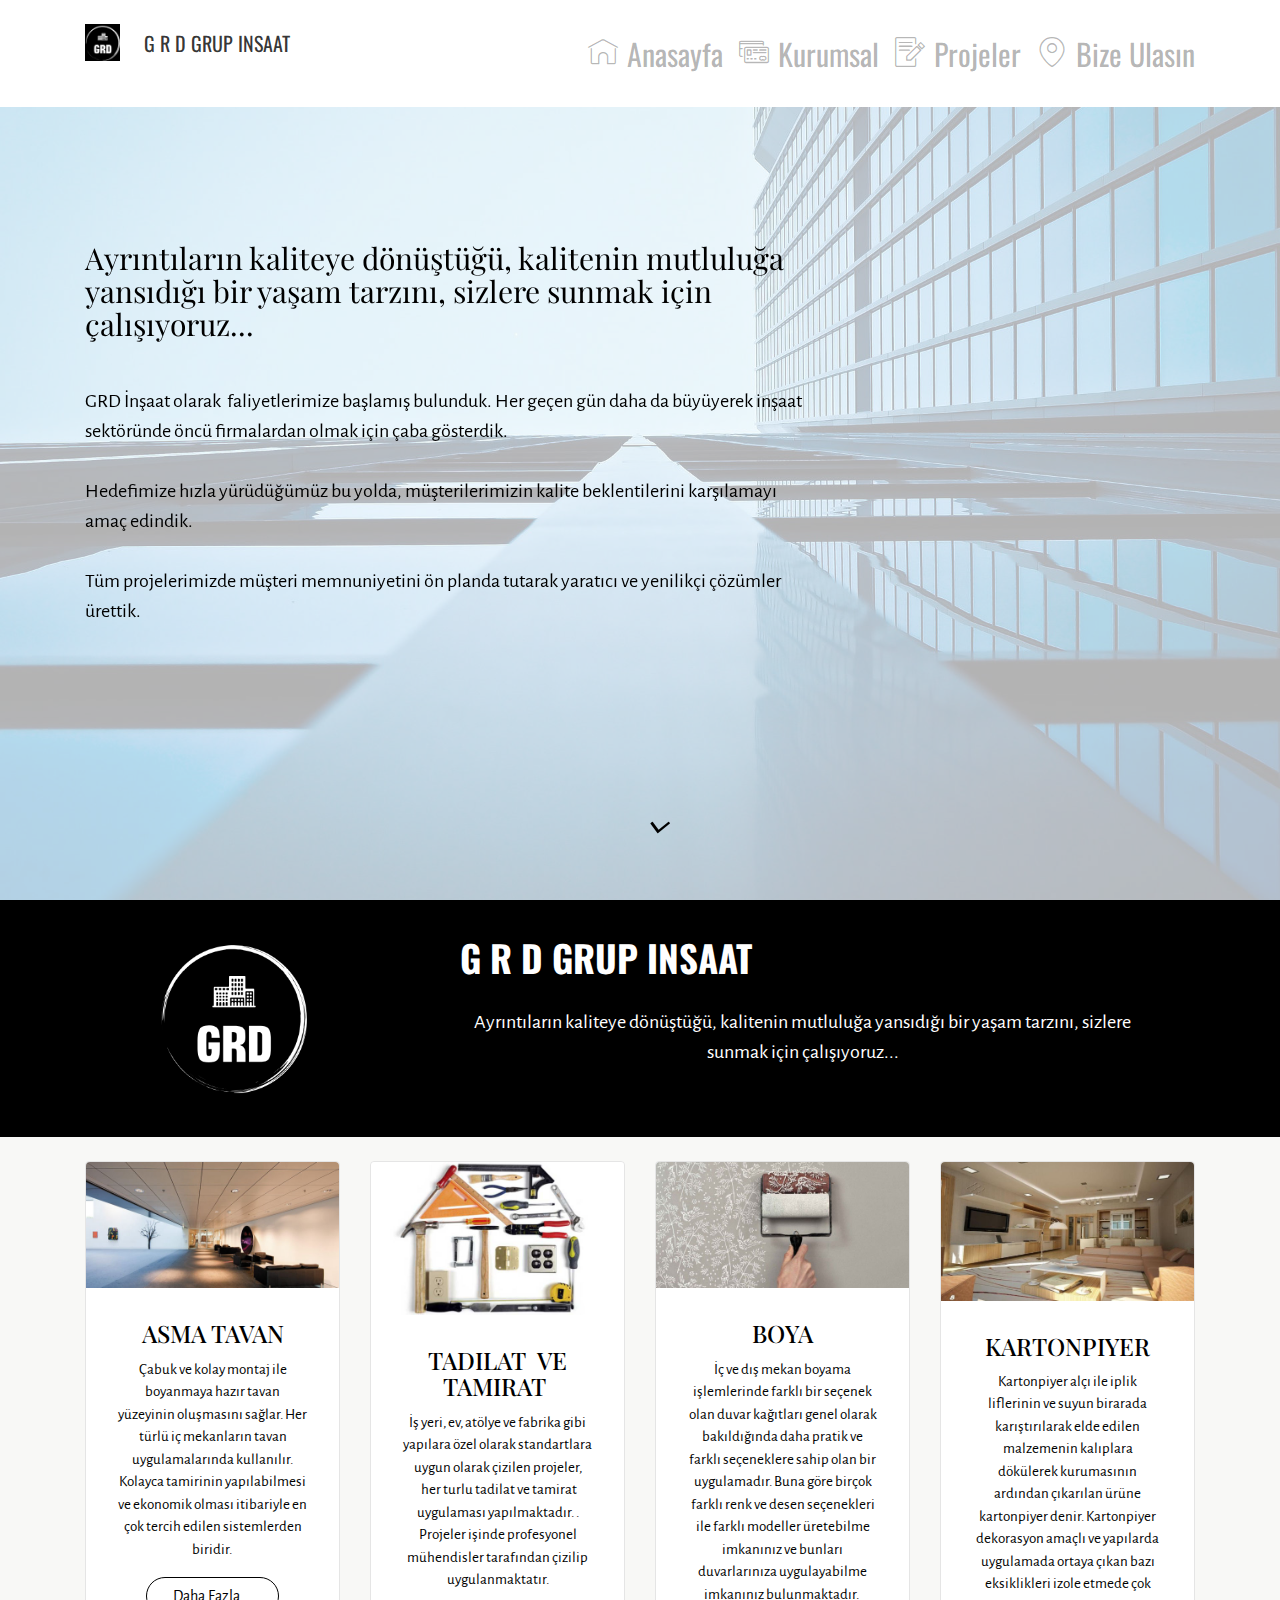
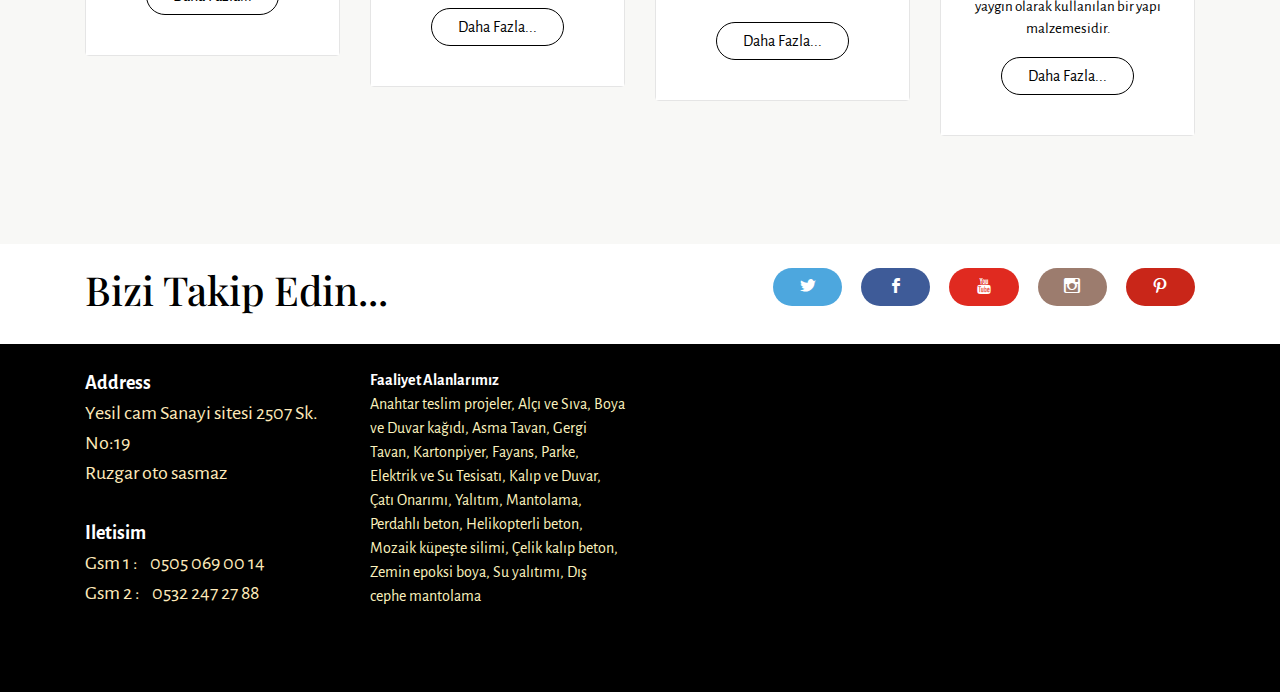
==== index.html @ 42539978 "create github pages" ====
<!DOCTYPE html>
<html >
<head>
  <!-- Site made with Mobirise Website Builder v4.8.1, https://mobirise.com -->
  <meta charset="UTF-8">
  <meta http-equiv="X-UA-Compatible" content="IE=edge">
  <meta name="generator" content="Mobirise v4.8.1, mobirise.com">
  <meta name="viewport" content="width=device-width, initial-scale=1, minimum-scale=1">
  <link rel="shortcut icon" href="assets/images/capture-160x128.png" type="image/x-icon">
  <meta name="description" content="">
  <title>Home</title>
  <link rel="stylesheet" href="assets/font-awesome/css/font-awesome.css">
  <link rel="stylesheet" href="https://fonts.googleapis.com/css?family=Alegreya+Sans:400,700&subset=latin,vietnamese,latin-ext">
  <link rel="stylesheet" href="assets/web/assets/mobirise-icons/mobirise-icons.css">
  <link rel="stylesheet" href="https://fonts.googleapis.com/css?family=Playfair+Display:400,700&subset=latin,cyrillic">
  <link rel="stylesheet" href="assets/tether/tether.min.css">
  <link rel="stylesheet" href="assets/soundcloud-plugin/style.css">
  <link rel="stylesheet" href="assets/bootstrap/css/bootstrap.min.css">
  <link rel="stylesheet" href="assets/gdpr-plugin/gdpr-styles.css">
  <link rel="stylesheet" href="assets/socicon/css/socicon.min.css">
  <link rel="stylesheet" href="assets/puritym/css/style.css">
  <link rel="stylesheet" href="assets/mobirise/css/mbr-additional.css" type="text/css">
  
  
  
</head>
<body>
  <nav class="navbar navbar-light mbr-navbar navbar-fixed-top" id="menu-0" data-rv-view="0" style="background-color: rgb(255, 255, 255);">
    <div class="container">
        <button class="navbar-toggler pull-right hidden-md-up" type="button" data-toggle="collapse" data-target="#exCollapsingNavbar2">
            <div class="hamburger-icon"></div>
        </button>

        <div class="clearfix"></div>
        <div class="collapse navbar-toggleable-sm" id="exCollapsingNavbar2">
            <span class="navbar-logo"><a href="index.html"><img src="assets/images/capture-160x128.png" alt="Mobirise"></a></span>
            <span><a class="navbar-brand" href="index.html">G R D GRUP INSAAT</a></span>

            

            <ul class="nav navbar-nav pull-xs-right"><li class="nav-item"><a class="nav-link" href="index.html"><span class="mbri-home mbr-iconfont mbr-iconfont-btn-parent"></span>Anasayfa</a></li> <li class="nav-item"><a class="nav-link" href="page5.html"><span class="mbri-credit-card mbr-iconfont mbr-iconfont-btn-parent"></span>Kurumsal</a></li>  <li class="nav-item"><a class="nav-link" href="index.html#features1-5"><span class="mbri-edit mbr-iconfont mbr-iconfont-btn-parent"></span>Projeler</a></li>  <li class="nav-item"><a class="nav-link" href="index.html#contacts2-h"><span class="mbri-pin mbr-iconfont mbr-iconfont-btn-parent"></span>Bize Ulasın</a></li>     </ul>
        </div>
    </div>
</nav>

<section class="mbr-section mbr-section-full mbr-parallax-background mbr-after-navbar" id="header1-1" data-rv-view="2" style="background-image: url(assets/images/mbr-1920x1440.jpg);">
    <div class="mbr-table-cell">
        <div class="mbr-overlay" style="opacity: 0.7; background-color: rgb(255, 255, 255);"></div>
        <div class="container">
            <div class="row">
                <div class="col-md-8">

                    <h1 class="mbr-section-title display-1">Ayrıntıların kaliteye dönüştüğü, kalitenin mutluluğa yansıdığı bir yaşam tarzını, sizlere sunmak için çalışıyoruz...</h1>
                    <p class="lead">GRD İnşaat olarak &nbsp;faliyetlerimize başlamış bulunduk. Her geçen gün daha da büyüyerek inşaat sektöründe öncü firmalardan olmak için çaba gösterdik. 
<br>
<br>Hedefimize hızla yürüdüğümüz bu yolda, müşterilerimizin kalite beklentilerini karşılamayı amaç edindik. 
<br>
<br>Tüm projelerimizde müşteri memnuniyetini ön planda tutarak yaratıcı ve yenilikçi çözümler ürettik.</p>
                    
                </div>
            </div>
        </div>
        <a class="mbr-arrow" href="#msg-box4-6"><i class="fa fa-angle-down"></i></a>
    </div>
</section>

<section class="mbr-section mbr-section-nopadding" id="msg-box4-6" data-rv-view="5" style="background-color: rgb(0, 0, 0); padding-top: 0rem; padding-bottom: 0rem;">
    
    <div class="container">
        <div class="row">
            <div class="col-xs-12 col-lg-9 mbr-table-cell-lg image-size" style="width: 10%;">
                <div class="mbr-figure"><img src="assets/images/capture-432x346.png"></div>
            </div>
            <div class="col-xs-12 col-lg-3 mbr-inner-padding text-xs-center mbr-table-cell-lg">
                <h3 class="mbr-section-title display-4"><strong>G R D GRUP INSAAT</strong></h3>
                
                <div class="lead"><p>Ayrıntıların kaliteye dönüştüğü, kalitenin mutluluğa yansıdığı bir yaşam tarzını, sizlere sunmak için çalışıyoruz...</p></div>
                
            </div>
            
        </div>
    </div>
</section>

<section class="mbr-section mbr-section-small" id="features1-5" data-rv-view="8" style="background-color: rgb(248, 248, 246); padding-top: 1.5rem; padding-bottom: 6rem;">
    
    <div class="container">
        <div class="row">
            <div class="col-sm-6 col-md-3">
                <div class="card cart-block">
                    <div><img src="assets/images/asma-tavan-600x300.jpg" class="card-img-top"></div>
                    <div class="card-block">
                        <h4 class="card-title text-xs-center">ASMA TAVAN</h4>
                        <p class="card-text">Çabuk ve kolay montaj ile boyanmaya hazır tavan yüzeyinin oluşmasını sağlar. Her türlü iç mekanların tavan uygulamalarında kullanılır. Kolayca tamirinin yapılabilmesi ve ekonomik olması itibariyle en çok tercih edilen sistemlerden biridir.&nbsp;</p>
                        <div class="text-xs-center"><a href="page2.html" class="btn btn-secondary-outline">Daha Fazla...</a></div>
                    </div>
                </div>
            </div>
            <div class="col-sm-6 col-md-3">
                <div class="card cart-block">
                    <div><img src="assets/images/evde-tadilat-rehberi-600x363.jpg" class="card-img-top"></div>
                    <div class="card-block">
                        <h4 class="card-title text-xs-center">TADILAT &nbsp;VE TAMIRAT&nbsp;</h4>
                        <p class="card-text">İş yeri, ev, atölye ve fabrika gibi yapılara özel olarak standartlara uygun olarak çizilen projeler, &nbsp;her turlu tadilat ve tamirat uygulaması yapılmaktadır. . Projeler işinde profesyonel mühendisler tarafından çizilip uygulanmaktatır.</p>
                        <div class="text-xs-center"><a href="page5.html" class="btn btn-secondary-outline">Daha Fazla...</a></div>
                    </div>
                </div>
            </div>
            <div class="col-sm-6 col-md-3">
                <div class="card cart-block">
                    <div><a href="page3.html"><img src="assets/images/boya-isi-ustasi1-600x300.jpg" class="card-img-top"></a></div>
                    <div class="card-block">
                        <h4 class="card-title text-xs-center">BOYA</h4>
                        <p class="card-text">İç ve dış mekan boyama işlemlerinde farklı bir seçenek olan duvar kağıtları genel olarak bakıldığında daha pratik ve farklı seçeneklere sahip olan bir uygulamadır. Buna göre birçok farklı renk ve desen seçenekleri ile farklı modeller üretebilme imkanınız ve bunları duvarlarınıza uygulayabilme imkanınız bulunmaktadır.&nbsp;</p>
                        <div class="text-xs-center"><a href="page3.html" class="btn btn-secondary-outline">Daha Fazla...</a></div>
                    </div>
                </div>
            </div>
            <div class="col-sm-6 col-md-3">
                <div class="card cart-block">
                    <div><img src="assets/images/kartonpiyer-ve-alpan-600x329.jpg" class="card-img-top"></div>
                    <div class="card-block">
                        <h4 class="card-title text-xs-center">KARTONPIYER</h4>
                        <p class="card-text">Kartonpiyer alçı ile iplik liflerinin ve suyun birarada karıştırılarak elde edilen malzemenin kalıplara dökülerek kurumasının ardından çıkarılan ürüne kartonpiyer denir. Kartonpiyer dekorasyon amaçlı ve yapılarda uygulamada ortaya çıkan bazı eksiklikleri izole etmede çok yaygın olarak kullanılan bir yapı malzemesidir.</p>
                        <div class="text-xs-center"><a href="page2.html" class="btn btn-secondary-outline">Daha Fazla...</a></div>
                    </div>
                </div>
            </div>
        </div>
    </div>
</section>

<section class="mbr-section mbr-section-small" id="social-buttons2-i" data-rv-view="11" style="background-color: rgb(255, 255, 255); padding-top: 1.5rem; padding-bottom: 1.5rem;">
    

    <div class="container">
        <div class="row">
            <div class="col-sm-4">
                <h2 class="mbr-section-title h1">Bizi Takip Edin...</h2>
            </div>
            <div class="col-sm-8 text-xs-right"><a class="btn btn-social socicon-bg-twitter" title="Twitter" target="_blank" href="https://twitter.com/mobirise"><i class="socicon socicon-twitter"></i></a> <a class="btn btn-social socicon-bg-facebook" title="Facebook" target="_blank" href="index.html"><i class="socicon socicon-facebook"></i></a>  <a class="btn btn-social socicon-bg-youtube" title="YouTube" target="_blank" href="https://www.youtube.com/channel/UCt_tncVAetpK5JeM8L-8jyw"><i class="socicon socicon-youtube"></i></a> <a class="btn btn-social socicon-bg-instagram" title="Instagram" target="_blank" href="https://instagram.com/mobirise/"><i class="socicon socicon-instagram"></i></a> <a class="btn btn-social socicon-bg-pinterest" title="Pinterest" target="_blank" href="https://www.pinterest.com/mobirise/"><i class="socicon socicon-pinterest"></i></a>   </div>
        </div>
    </div>
</section>

<section class="mbr-section mbr-section-small mbr-footer" id="contacts2-h" data-rv-view="13" style="background-color: rgb(0, 0, 0); padding-top: 1.5rem; padding-bottom: 1.5rem;">
    
    <div class="container">
        <div class="row">
            <div class="col-xs-12 col-md-3">
                <p><strong>Address</strong><br>Yesil cam Sanayi sitesi 2507 Sk. No:19<br>Ruzgar oto sasmaz<br><br>
<strong>Iletisim</strong><br>
Gsm 1 : &nbsp; &nbsp;0505 069 00 14&nbsp;<br>Gsm 2 : &nbsp; &nbsp;0532 247 27 88<br><br></p>
            </div>
            <div class="col-xs-12 col-md-3"><strong>Faaliyet Alanlarımız
</strong><div>Anahtar teslim projeler, Alçı ve Sıva, Boya ve Duvar kağıdı, Asma Tavan, Gergi Tavan, Kartonpiyer, Fayans, Parke, Elektrik ve Su Tesisatı, Kalıp ve Duvar, Çatı Onarımı, Yalıtım, Mantolama, Perdahlı beton, Helikopterli beton, Mozaik küpeşte silimi, Çelik kalıp beton, Zemin epoksi boya, Su yalıtımı, Dış cephe mantolama</div></div>
            <div class="col-xs-12 col-md-6">
                <div class="mbr-map"><iframe frameborder="0" style="border:0" src="https://www.google.com/maps/embed/v1/place?key=AIzaSyA0Dx_boXQiwvdz8sJHoYeZNVTdoWONYkU&amp;q=place_id:ChIJ7WhXd-I30xQRFhl8sah-a08" allowfullscreen=""></iframe></div>
            </div>
        </div>
    </div>
</section>


  <script src="assets/web/assets/jquery/jquery.min.js"></script>
  <script src="assets/tether/tether.min.js"></script>
  <script src="assets/bootstrap/js/bootstrap.min.js"></script>
  <script src="assets/jarallax/jarallax.js"></script>
  <script src="assets/smooth-scroll/smooth-scroll.js"></script>
  <script src="assets/puritym/js/script.js"></script>
  
  
</body>
</html>
---- assets/web/assets/mobirise-icons/mobirise-icons.css ----
@font-face {
  font-family: 'MobiriseIcons';
  src:  url('mobirise-icons.eot?spat4u');
  src:  url('mobirise-icons.eot?spat4u#iefix') format('embedded-opentype'),
    url('mobirise-icons.ttf?spat4u') format('truetype'),
    url('mobirise-icons.woff?spat4u') format('woff'),
    url('mobirise-icons.svg?spat4u#MobiriseIcons') format('svg');
  font-weight: normal;
  font-style: normal;
}

[class^="mbri-"], [class*=" mbri-"] {
  /* use !important to prevent issues with browser extensions that change fonts */
  font-family: MobiriseIcons !important;
  speak: none;
  font-style: normal;
  font-weight: normal;
  font-variant: normal;
  text-transform: none;
  line-height: 1;

  /* Better Font Rendering =========== */
  -webkit-font-smoothing: antialiased;
  -moz-osx-font-smoothing: grayscale;
}

.mbri-add-submenu:before {
  content: "\e900";
}
.mbri-alert:before {
  content: "\e901";
}
.mbri-align-center:before {
  content: "\e902";
}
.mbri-align-justify:before {
  content: "\e903";
}
.mbri-align-left:before {
  content: "\e904";
}
.mbri-align-right:before {
  content: "\e905";
}
.mbri-android:before {
  content: "\e906";
}
.mbri-apple:before {
  content: "\e907";
}
.mbri-arrow-down:before {
  content: "\e908";
}
.mbri-arrow-next:before {
  content: "\e909";
}
.mbri-arrow-prev:before {
  content: "\e90a";
}
.mbri-arrow-up:before {
  content: "\e90b";
}
.mbri-bold:before {
  content: "\e90c";
}
.mbri-bookmark:before {
  content: "\e90d";
}
.mbri-bootstrap:before {
  content: "\e90e";
}
.mbri-briefcase:before {
  content: "\e90f";
}
.mbri-browse:before {
  content: "\e910";
}
.mbri-bulleted-list:before {
  content: "\e911";
}
.mbri-calendar:before {
  content: "\e912";
}
.mbri-camera:before {
  content: "\e913";
}
.mbri-cart-add:before {
  content: "\e914";
}
.mbri-cart-full:before {
  content: "\e915";
}
.mbri-cash:before {
  content: "\e916";
}
.mbri-change-style:before {
  content: "\e917";
}
.mbri-chat:before {
  content: "\e918";
}
.mbri-clock:before {
  content: "\e919";
}
.mbri-close:before {
  content: "\e91a";
}
.mbri-cloud:before {
  content: "\e91b";
}
.mbri-code:before {
  content: "\e91c";
}
.mbri-contact-form:before {
  content: "\e91d";
}
.mbri-credit-card:before {
  content: "\e91e";
}
.mbri-cursor-click:before {
  content: "\e91f";
}
.mbri-cust-feedback:before {
  content: "\e920";
}
.mbri-database:before {
  content: "\e921";
}
.mbri-delivery:before {
  content: "\e922";
}
.mbri-desktop:before {
  content: "\e923";
}
.mbri-devices:before {
  content: "\e924";
}
.mbri-down:before {
  content: "\e925";
}
.mbri-download:before {
  content: "\e989";
}
.mbri-drag-n-drop:before {
  content: "\e927";
}
.mbri-drag-n-drop2:before {
  content: "\e928";
}
.mbri-edit:before {
  content: "\e929";
}
.mbri-edit2:before {
  content: "\e92a";
}
.mbri-error:before {
  content: "\e92b";
}
.mbri-extension:before {
  content: "\e92c";
}
.mbri-features:before {
  content: "\e92d";
}
.mbri-file:before {
  content: "\e92e";
}
.mbri-flag:before {
  content: "\e92f";
}
.mbri-folder:before {
  content: "\e930";
}
.mbri-gift:before {
  content: "\e931";
}
.mbri-github:before {
  content: "\e932";
}
.mbri-globe:before {
  content: "\e933";
}
.mbri-globe-2:before {
  content: "\e934";
}
.mbri-growing-chart:before {
  content: "\e935";
}
.mbri-hearth:before {
  content: "\e936";
}
.mbri-help:before {
  content: "\e937";
}
.mbri-home:before {
  content: "\e938";
}
.mbri-hot-cup:before {
  content: "\e939";
}
.mbri-idea:before {
  content: "\e93a";
}
.mbri-image-gallery:before {
  content: "\e93b";
}
.mbri-image-slider:before {
  content: "\e93c";
}
.mbri-info:before {
  content: "\e93d";
}
.mbri-italic:before {
  content: "\e93e";
}
.mbri-key:before {
  content: "\e93f";
}
.mbri-laptop:before {
  content: "\e940";
}
.mbri-layers:before {
  content: "\e941";
}
.mbri-left-right:before {
  content: "\e942";
}
.mbri-left:before {
  content: "\e943";
}
.mbri-letter:before {
  content: "\e944";
}
.mbri-like:before {
  content: "\e945";
}
.mbri-link:before {
  content: "\e946";
}
.mbri-lock:before {
  content: "\e947";
}
.mbri-login:before {
  content: "\e948";
}
.mbri-logout:before {
  content: "\e949";
}
.mbri-magic-stick:before {
  content: "\e94a";
}
.mbri-map-pin:before {
  content: "\e94b";
}
.mbri-menu:before {
  content: "\e94c";
}
.mbri-mobile:before {
  content: "\e94d";
}
.mbri-mobile2:before {
  content: "\e94e";
}
.mbri-mobirise:before {
  content: "\e94f";
}
.mbri-more-horizontal:before {
  content: "\e950";
}
.mbri-more-vertical:before {
  content: "\e951";
}
.mbri-music:before {
  content: "\e952";
}
.mbri-new-file:before {
  content: "\e953";
}
.mbri-numbered-list:before {
  content: "\e954";
}
.mbri-opened-folder:before {
  content: "\e955";
}
.mbri-pages:before {
  content: "\e956";
}
.mbri-paper-plane:before {
  content: "\e957";
}
.mbri-paperclip:before {
  content: "\e958";
}
.mbri-photo:before {
  content: "\e959";
}
.mbri-photos:before {
  content: "\e95a";
}
.mbri-pin:before {
  content: "\e95b";
}
.mbri-play:before {
  content: "\e95c";
}
.mbri-plus:before {
  content: "\e95d";
}
.mbri-preview:before {
  content: "\e95e";
}
.mbri-print:before {
  content: "\e95f";
}
.mbri-protect:before {
  content: "\e960";
}
.mbri-question:before {
  content: "\e961";
}
.mbri-quote-left:before {
  content: "\e962";
}
.mbri-quote-right:before {
  content: "\e963";
}
.mbri-refresh:before {
  content: "\e964";
}
.mbri-responsive:before {
  content: "\e965";
}
.mbri-right:before {
  content: "\e966";
}
.mbri-rocket:before {
  content: "\e967";
}
.mbri-sad-face:before {
  content: "\e968";
}
.mbri-sale:before {
  content: "\e969";
}
.mbri-save:before {
  content: "\e96a";
}
.mbri-search:before {
  content: "\e96b";
}
.mbri-setting:before {
  content: "\e96c";
}
.mbri-setting2:before {
  content: "\e96d";
}
.mbri-setting3:before {
  content: "\e96e";
}
.mbri-share:before {
  content: "\e96f";
}
.mbri-shopping-bag:before {
  content: "\e970";
}
.mbri-shopping-basket:before {
  content: "\e971";
}
.mbri-shopping-cart:before {
  content: "\e972";
}
.mbri-sites:before {
  content: "\e973";
}
.mbri-smile-face:before {
  content: "\e974";
}
.mbri-speed:before {
  content: "\e975";
}
.mbri-star:before {
  content: "\e976";
}
.mbri-success:before {
  content: "\e977";
}
.mbri-sun:before {
  content: "\e978";
}
.mbri-sun2:before {
  content: "\e979";
}
.mbri-tablet:before {
  content: "\e97a";
}
.mbri-tablet-vertical:before {
  content: "\e97b";
}
.mbri-target:before {
  content: "\e97c";
}
.mbri-timer:before {
  content: "\e97d";
}
.mbri-to-ftp:before {
  content: "\e97e";
}
.mbri-to-local-drive:before {
  content: "\e97f";
}
.mbri-touch-swipe:before {
  content: "\e980";
}
.mbri-touch:before {
  content: "\e981";
}
.mbri-trash:before {
  content: "\e982";
}
.mbri-underline:before {
  content: "\e983";
}
.mbri-unlink:before {
  content: "\e984";
}
.mbri-unlock:before {
  content: "\e985";
}
.mbri-up-down:before {
  content: "\e986";
}
.mbri-up:before {
  content: "\e987";
}
.mbri-update:before {
  content: "\e988";
}
.mbri-upload:before {
 content: "\e926"; 
}
.mbri-user:before {
  content: "\e98a";
}
.mbri-user2:before {
  content: "\e98b";
}
.mbri-users:before {
  content: "\e98c";
}
.mbri-video:before {
  content: "\e98d";
}
.mbri-video-play:before {
  content: "\e98e";
}
.mbri-watch:before {
  content: "\e98f";
}
.mbri-website-theme:before {
  content: "\e990";
}
.mbri-wifi:before {
  content: "\e991";
}
.mbri-windows:before {
  content: "\e992";
}
.mbri-zoom-out:before {
  content: "\e993";
}
.mbri-redo:before {
  content: "\e994";
}
.mbri-undo:before {
  content: "\e995";
}
---- assets/soundcloud-plugin/style.css ----
.addons-container {
  position: relative;
  margin-left: auto;
  margin-right: auto;
  padding-right: 15px;
  padding-left: 15px; }
  @media (min-width: 576px) {
    .addons-container {
      padding-right: 15px;
      padding-left: 15px; } }
  @media (min-width: 768px) {
    .addons-container {
      padding-right: 15px;
      padding-left: 15px; } }
  @media (min-width: 992px) {
    .addons-container {
      padding-right: 15px;
      padding-left: 15px; } }
  @media (min-width: 1200px) {
    .addons-container {
      padding-right: 15px;
      padding-left: 15px; } }
  @media (min-width: 576px) {
    .addons-container {
      width: 540px;
      max-width: 100%; } }
  @media (min-width: 768px) {
    .addons-container {
      width: 720px;
      max-width: 100%; } }
  @media (min-width: 992px) {
    .addons-container {
      width: 960px;
      max-width: 100%; } }
  @media (min-width: 1200px) {
    .addons-container {
      width: 1140px;
      max-width: 100%; } }

.addons-container-inner{
    position: relative;
    width: 100%;
    min-height: 1px;
    padding-right: 15px;
    padding-left: 15px;
}
@media (min-width: 567px) {
    .addons-container-inner{
        -ms-flex: 0 0 66.666667%;
        flex: 0 0 66.666667%;
        max-width: 66.666667%;
    }
}
.addons-row{
    display: flex;
    justify-content:center;
}
---- assets/gdpr-plugin/gdpr-styles.css ----
.gdpr-block {
    padding: 10px 0;
    font-size: 14px;
    display: block;
    text-align: center;
}
.gdpr-block.covert {
	display: none;
}
.gdpr-block label input {
    width: 15px;
    margin-right: 10px;
    vertical-align: middle;
}
.gdpr-block label {
    color: #a7a7a7;
    vertical-align: middle;
    user-select: none;
    margin-bottom: 0;
    display: inline;
}
---- assets/socicon/css/socicon.min.css ----
@font-face{font-family:'socicon';src:url('../fonts/socicon.eot');src:url('../fonts/socicon.eot?#iefix') format('embedded-opentype'),url('../fonts/socicon.woff') format('woff'),url('../fonts/socicon.woff2') format('woff2'),url('../fonts/socicon.ttf') format('truetype'),url('../fonts/socicon.svg#sociconregular') format('svg');font-weight:normal;font-style:normal}.socicon{position:relative;top:1px;display:inline-block;font-family:'socicon';font-style:normal;font-weight:normal;line-height:1;text-transform:none !important;-webkit-font-smoothing:antialiased;-moz-osx-font-smoothing:grayscale}.socicon-twitter:before{content:"a"}.socicon-facebook:before{content:"b"}.socicon-google:before{content:"c"}.socicon-pinterest:before{content:"d"}.socicon-foursquare:before{content:"e"}.socicon-yahoo:before{content:"f"}.socicon-skype:before{content:"g"}.socicon-yelp:before{content:"h"}.socicon-feedburner:before{content:"i"}.socicon-linkedin:before{content:"j"}.socicon-viadeo:before{content:"k"}.socicon-xing:before{content:"l"}.socicon-myspace:before{content:"m"}.socicon-soundcloud:before{content:"n"}.socicon-spotify:before{content:"o"}.socicon-grooveshark:before{content:"p"}.socicon-lastfm:before{content:"q"}.socicon-youtube:before{content:"r"}.socicon-vimeo:before{content:"s"}.socicon-dailymotion:before{content:"t"}.socicon-vine:before{content:"u"}.socicon-flickr:before{content:"v"}.socicon-500px:before{content:"w"}.socicon-instagram:before{content:"x"}.socicon-wordpress:before{content:"y"}.socicon-tumblr:before{content:"z"}.socicon-blogger:before{content:"A"}.socicon-technorati:before{content:"B"}.socicon-reddit:before{content:"C"}.socicon-dribbble:before{content:"D"}.socicon-stumbleupon:before{content:"E"}.socicon-digg:before{content:"F"}.socicon-envato:before{content:"G"}.socicon-behance:before{content:"H"}.socicon-delicious:before{content:"I"}.socicon-deviantart:before{content:"J"}.socicon-forrst:before{content:"K"}.socicon-play:before{content:"L"}.socicon-zerply:before{content:"M"}.socicon-wikipedia:before{content:"N"}.socicon-apple:before{content:"O"}.socicon-flattr:before{content:"P"}.socicon-github:before{content:"Q"}.socicon-chimein:before{content:"R"}.socicon-friendfeed:before{content:"S"}.socicon-newsvine:before{content:"T"}.socicon-identica:before{content:"U"}.socicon-bebo:before{content:"V"}.socicon-zynga:before{content:"W"}.socicon-steam:before{content:"X"}.socicon-xbox:before{content:"Y"}.socicon-windows:before{content:"Z"}.socicon-outlook:before{content:"1"}.socicon-coderwall:before{content:"2"}.socicon-tripadvisor:before{content:"3"}.socicon-appnet:before{content:"4"}.socicon-goodreads:before{content:"5"}.socicon-tripit:before{content:"6"}.socicon-lanyrd:before{content:"7"}.socicon-slideshare:before{content:"8"}.socicon-buffer:before{content:"9"}.socicon-rss:before{content:","}.socicon-vkontakte:before{content:";"}.socicon-disqus:before{content:":"}.socicon-houzz:before{content:"+"}.socicon-mail:before{content:"@"}.socicon-patreon:before{content:"="}.socicon-paypal:before{content:"-"}.socicon-playstation:before{content:"^"}.socicon-smugmug:before{content:"¨"}.socicon-swarm:before{content:"$"}.socicon-triplej:before{content:"*"}.socicon-yammer:before{content:"&"}.socicon-stackoverflow:before{content:"("}.socicon-drupal:before{content:"#"}.socicon-odnoklassniki:before{content:"."}.socicon-android:before{content:"_"}.socicon-meetup:before{content:"]"}.socicon-persona:before{content:")"}.socicon-amazon:before{content:"£"}.socicon-ello:before{content:"'"}.socicon-mixcloud:before{content:"\""}.socicon-8tracks:before{content:"}"}.socicon-twitch:before{content:"{"}.socicon-bg-twitter{background:#4da7de}.socicon-bg-twitter:hover{background:#4da7de !important}.socicon-bg-facebook{background:#3e5b98}.socicon-bg-facebook:hover{background:#3e5b98 !important}.socicon-bg-google{background:#d93e2d}.socicon-bg-google:hover{background:#d93e2d !important}.socicon-bg-pinterest{background:#c92619}.socicon-bg-pinterest:hover{background:#c92619 !important}.socicon-bg-foursquare{background:#f94877}.socicon-bg-foursquare:hover{background:#f94877 !important}.socicon-bg-yahoo{background:#6e2a85}.socicon-bg-yahoo:hover{background:#6e2a85 !important}.socicon-bg-skype{background:#28abe3}.socicon-bg-skype:hover{background:#28abe3 !important}.socicon-bg-yelp{background:#c83218}.socicon-bg-yelp:hover{background:#c83218 !important}.socicon-bg-feedburner{background:#fc0}.socicon-bg-feedburner:hover{background:#fc0 !important}.socicon-bg-linkedin{background:#3371b7}.socicon-bg-linkedin:hover{background:#3371b7 !important}.socicon-bg-viadeo{background:#e4a000}.socicon-bg-viadeo:hover{background:#e4a000 !important}.socicon-bg-xing{background:#005a60}.socicon-bg-xing:hover{background:#005a60 !important}.socicon-bg-myspace{background:#323232}.socicon-bg-myspace:hover{background:#323232 !important}.socicon-bg-soundcloud{background:#fe3801}.socicon-bg-soundcloud:hover{background:#fe3801 !important}.socicon-bg-spotify{background:#7bb342}.socicon-bg-spotify:hover{background:#7bb342 !important}.socicon-bg-grooveshark{background:#000}.socicon-bg-grooveshark:hover{background:#000 !important}.socicon-bg-lastfm{background:#d41316}.socicon-bg-lastfm:hover{background:#d41316 !important}.socicon-bg-youtube{background:#e02a20}.socicon-bg-youtube:hover{background:#e02a20 !important}.socicon-bg-vimeo{background:#51b5e7}.socicon-bg-vimeo:hover{background:#51b5e7 !important}.socicon-bg-dailymotion{background:#004e72}.socicon-bg-dailymotion:hover{background:#004e72 !important}.socicon-bg-vine{background:#00b389}.socicon-bg-vine:hover{background:#00b389 !important}.socicon-bg-flickr{background:#1e1e1b}.socicon-bg-flickr:hover{background:#1e1e1b !important}.socicon-bg-500px{background:#58a9de}.socicon-bg-500px:hover{background:#58a9de !important}.socicon-bg-instagram{background:#9c7c6e}.socicon-bg-instagram:hover{background:#9c7c6e !important}.socicon-bg-wordpress{background:#464646}.socicon-bg-wordpress:hover{background:#464646 !important}.socicon-bg-tumblr{background:#45556c}.socicon-bg-tumblr:hover{background:#45556c !important}.socicon-bg-blogger{background:#ec661c}.socicon-bg-blogger:hover{background:#ec661c !important}.socicon-bg-technorati{background:#5cb030}.socicon-bg-technorati:hover{background:#5cb030 !important}.socicon-bg-reddit{background:#e74a1e}.socicon-bg-reddit:hover{background:#e74a1e !important}.socicon-bg-dribbble{background:#e84d88}.socicon-bg-dribbble:hover{background:#e84d88 !important}.socicon-bg-stumbleupon{background:#e64011}.socicon-bg-stumbleupon:hover{background:#e64011 !important}.socicon-bg-digg{background:#1d1d1b}.socicon-bg-digg:hover{background:#1d1d1b !important}.socicon-bg-envato{background:#597c3a}.socicon-bg-envato:hover{background:#597c3a !important}.socicon-bg-behance{background:#000}.socicon-bg-behance:hover{background:#000 !important}.socicon-bg-delicious{background:#020202}.socicon-bg-delicious:hover{background:#020202 !important}.socicon-bg-deviantart{background:#c5d200}.socicon-bg-deviantart:hover{background:#c5d200 !important}.socicon-bg-forrst{background:#5b9a68}.socicon-bg-forrst:hover{background:#5b9a68 !important}.socicon-bg-play{background:#000}.socicon-bg-play:hover{background:#000 !important}.socicon-bg-zerply{background:#9dbc7a}.socicon-bg-zerply:hover{background:#9dbc7a !important}.socicon-bg-wikipedia{background:#000}.socicon-bg-wikipedia:hover{background:#000 !important}.socicon-bg-apple{background:#b9bfc1}.socicon-bg-apple:hover{background:#b9bfc1 !important}.socicon-bg-flattr{background:#f67c1a}.socicon-bg-flattr:hover{background:#f67c1a !important}.socicon-bg-github{background:#221e1b}.socicon-bg-github:hover{background:#221e1b !important}.socicon-bg-chimein{background:#888688}.socicon-bg-chimein:hover{background:#888688 !important}.socicon-bg-friendfeed{background:#2f72c4}.socicon-bg-friendfeed:hover{background:#2f72c4 !important}.socicon-bg-newsvine{background:#075b2f}.socicon-bg-newsvine:hover{background:#075b2f !important}.socicon-bg-identica{background:#000}.socicon-bg-identica:hover{background:#000 !important}.socicon-bg-bebo{background:#ef1011}.socicon-bg-bebo:hover{background:#ef1011 !important}.socicon-bg-zynga{background:#dc0606}.socicon-bg-zynga:hover{background:#dc0606 !important}.socicon-bg-steam{background:#8f8d8a}.socicon-bg-steam:hover{background:#8f8d8a !important}.socicon-bg-xbox{background:#92c83e}.socicon-bg-xbox:hover{background:#92c83e !important}.socicon-bg-windows{background:#00bdf6}.socicon-bg-windows:hover{background:#00bdf6 !important}.socicon-bg-outlook{background:#0072c6}.socicon-bg-outlook:hover{background:#0072c6 !important}.socicon-bg-coderwall{background:#3e8dcc}.socicon-bg-coderwall:hover{background:#3e8dcc !important}.socicon-bg-tripadvisor{background:#000}.socicon-bg-tripadvisor:hover{background:#000 !important}.socicon-bg-appnet{background:#494949}.socicon-bg-appnet:hover{background:#494949 !important}.socicon-bg-goodreads{background:#463020}.socicon-bg-goodreads:hover{background:#463020 !important}.socicon-bg-tripit{background:#1982c3}.socicon-bg-tripit:hover{background:#1982c3 !important}.socicon-bg-lanyrd{background:#3c80c9}.socicon-bg-lanyrd:hover{background:#3c80c9 !important}.socicon-bg-slideshare{background:#4ba3a6}.socicon-bg-slideshare:hover{background:#4ba3a6 !important}.socicon-bg-buffer{background:#000}.socicon-bg-buffer:hover{background:#000 !important}.socicon-bg-rss{background:#f26109}.socicon-bg-rss:hover{background:#f26109 !important}.socicon-bg-vkontakte{background:#5a7fa6}.socicon-bg-vkontakte:hover{background:#5a7fa6 !important}.socicon-bg-disqus{background:#2e9fff}.socicon-bg-disqus:hover{background:#2e9fff !important}.socicon-bg-houzz{background:#7cc04b}.socicon-bg-houzz:hover{background:#7cc04b !important}.socicon-bg-mail{background:#000}.socicon-bg-mail:hover{background:#000 !important}.socicon-bg-patreon{background:#e44727}.socicon-bg-patreon:hover{background:#e44727 !important}.socicon-bg-paypal{background:#009cde}.socicon-bg-paypal:hover{background:#009cde !important}.socicon-bg-playstation{background:#000}.socicon-bg-playstation:hover{background:#000 !important}.socicon-bg-smugmug{background:#acfd32}.socicon-bg-smugmug:hover{background:#acfd32 !important}.socicon-bg-swarm{background:#fc9d3c}.socicon-bg-swarm:hover{background:#fc9d3c !important}.socicon-bg-triplej{background:#e53531}.socicon-bg-triplej:hover{background:#e53531 !important}.socicon-bg-yammer{background:#1175c4}.socicon-bg-yammer:hover{background:#1175c4 !important}.socicon-bg-stackoverflow{background:#fd9827}.socicon-bg-stackoverflow:hover{background:#fd9827 !important}.socicon-bg-drupal{background:#00598e}.socicon-bg-drupal:hover{background:#00598e !important}.socicon-bg-odnoklassniki{background:#f48420}.socicon-bg-odnoklassniki:hover{background:#f48420 !important}.socicon-bg-android{background:#8ec047}.socicon-bg-android:hover{background:#8ec047 !important}.socicon-bg-meetup{background:#e2373c}.socicon-bg-meetup:hover{background:#e2373c !important}.socicon-bg-persona{background:#e6753d}.socicon-bg-persona:hover{background:#e6753d !important}.socicon-bg-amazon{background:#f90}.socicon-bg-amazon:hover{background:#f90 !important}.socicon-bg-ello{background:#000}.socicon-bg-ello:hover{background:#000 !important}.socicon-bg-mixcloud{background:#314359}.socicon-bg-mixcloud:hover{background:#314359 !important}.socicon-bg-8tracks{background:#122c4b}.socicon-bg-8tracks:hover{background:#122c4b !important}.socicon-bg-twitch{background:#6441a5}.socicon-bg-twitch:hover{background:#6441a5 !important}
---- assets/puritym/css/style.css ----
.engine {
	position: absolute;
	text-indent: -2400px;
	text-align: center;
	padding: 0;
	top: 0;
	left: -2400px;
}/**
 * BOOTSTRAP CUSTOM
 */
.container {
  position: relative; }

.btn {
  margin-bottom: 0.5rem; }
  .btn + .btn {
    margin-left: 1rem; }

.btn-white {
  background: #fff;
  color: inherit; }

.btn-black {
  background: #000;
  color: #fff; }

.btn-social,
.btn-social:hover,
.btn-social:active,
.btn-social:focus {
  color: #fff; }

.display-1 {
  font-size: 4.3rem;
  margin-top: 3.9rem;
  margin-bottom: 2.8rem; }

.display-2 {
  font-size: 3.5rem;
  margin-top: 3.5rem;
  margin-bottom: 2.5rem; }

.display-3 {
  font-size: 2.8rem;
  margin-top: 3.2rem;
  margin-bottom: 2rem; }

.display-4 {
  font-size: 2.3rem;
  margin-top: 2.3rem;
  margin-bottom: 1.8rem; }

p.lead,
.lead p {
  margin-bottom: 2rem; }

.card .card-img-top {
  width: 100%; }

.card-block {
  background-color: #fff; }

@media (min-width: 768px) {
  .col-md-4:nth-of-type(3n+1) {
    clear: left; } }
@media (min-width: 544px) and (max-width: 767px) {
  .col-md-4:nth-of-type(odd) {
    clear: left; } }
.row.no-gutter {
  margin-left: 0;
  margin-right: 0; }

.row.no-gutter > [class*=col-]:not(:first-child),
.row.no-gutter > [class*=col-]:not(:last-child) {
  padding-right: 0;
  padding-left: 0; }

blockquote {
  padding: .5rem 1rem;
  margin: 0 0 1rem;
  margin-bottom: 1rem;
  font-size: 1.25rem;
  border-left: .25rem solid #f1c050; }

/**
 * TYPOGRAPHY
 */
body {
  font-family: "Alegreya Sans", sans-serif; }

h1, h2, h3, h4, h5, h6,
.h1, .h2, .h3, .h4, .h5, .h6,
.display-1, .display-2, .display-3, .display-4 {
  font-family: "Playfair Display", sans-serif; }

/**
 * MAPS
 */
@-webkit-keyframes mapCircleLoading {
  from {
    -webkit-transform: rotate(0deg); }
  to {
    -webkit-transform: rotate(359deg); } }
@keyframes mapCircleLoading {
  from {
    transform: rotate(0deg); }
  to {
    transform: rotate(359deg); } }
.mbr-map {
  position: relative; }
  .mbr-map iframe {
    height: 100%;
    width: 100%; }
  .mbr-map [data-state-details] {
    color: #6b6763;
    font-family: "Alegreya Sans", sans-serif;
    font-size: 1.25rem;
    height: 1.5em;
    margin-top: -0.75em;
    padding-left: 20px;
    padding-right: 20px;
    position: absolute;
    text-align: center;
    top: 50%;
    width: 100%; }
  .mbr-map[data-state] {
    background: #e9e5dc; }
  .mbr-map[data-state="loading"] [data-state-details] {
    display: none; }
  .mbr-map[data-state="loading"]::after {
    content: "";
    -webkit-animation: mapCircleLoading .6s infinite linear;
    animation: mapCircleLoading .6s infinite linear;
    border-radius: 50%;
    border: 6px rgba(255, 255, 255, 0.35) solid;
    border-top-color: #fff;
    height: 40px;
    left: 50%;
    margin-left: -20px;
    margin-top: -20px;
    position: absolute;
    top: 50%;
    width: 40px; }

/**
 * SECTIONS
 */
.mbr-section {
  position: relative;
  padding-top: 9rem;
  padding-bottom: 9rem;
  background-position: 50% 50%;
  background-repeat: no-repeat;
  background-size: cover; }

.mbr-section-full {
  display: table;
  width: 100%;
  height: 100vh;
  padding-top: 0;
  padding-bottom: 0; }

.mbr-section-small {
  padding-top: 4.5rem;
  padding-bottom: 4.5rem; }

.mbr-section-nopadding {
  padding-top: 0;
  padding-bottom: 0; }

.mbr-section-title {
  margin-top: 0; }

.mbr-table {
  display: table; }

.mbr-table-cell {
  position: relative;
  display: table-cell;
  vertical-align: middle;
  padding-top: 9rem;
  padding-bottom: 9rem; }

.mbr-inner-padding {
  padding: 4rem; }

/* footer */
.mbr-footer {
  color: #fff; }
  .mbr-footer .mbr-map,
  .mbr-footer .mbr-google-map {
    height: 300px; }
  .mbr-footer .form-control {
    color: #fff;
    background-color: #26272c;
    border-color: #1b1c20; }
  .mbr-footer ul {
    list-style-type: none;
    padding: 0; }
    .mbr-footer ul li {
      position: relative;
      padding-left: 1.2rem; }
      .mbr-footer ul li:before {
        content: '';
        position: absolute;
        margin-left: -1.2rem;
        width: 10px;
        height: 1px;
        top: 50%;
        background-color: #fff; }

footer.mbr-footer {
  padding-top: 3rem;
  padding-bottom: 2rem; }

/**
 * NAVBAR
 */
.mbr-navbar {
  position: absolute;
  top: 0;
  right: 0;
  left: 0;
  padding: 1.5rem 1rem;
  background-color: #fff;
  z-index: 1030; }
  .mbr-navbar.navbar-fixed-top {
    position: fixed; }
  .mbr-navbar.navbar-transparent {
    background-color: transparent; }
  .mbr-navbar .navbar-logo {
    margin-right: 1.5rem;
    float: left; }
  .mbr-navbar .navbar-logo,
  .mbr-navbar .navbar-logo img {
    height: 37px; }
  .mbr-navbar .navbar-brand {
    margin-right: 1.5rem; }
  .mbr-navbar .navbar-divider,
  .mbr-navbar .navbar-nav .nav-item + .nav-item,
  .mbr-navbar .navbar-nav .nav-link + .nav-link {
    margin-left: 1rem; }
  .mbr-navbar .navbar-nav + .navbar-nav {
    margin-right: 20px; }

.mbr-navbar .hamburger-icon, .navbar-dropdown .hamburger-icon {
  content: "";
  width: 16px;
  -webkit-box-shadow: 0 -6px 0 1px,0 0 0 1px,0 6px 0 1px;
  -moz-box-shadow: 0 -6px 0 1px,0 0 0 1px,0 6px 0 1px;
  box-shadow: 0 -6px 0 1px,0 0 0 1px,0 6px 0 1px; }

/**
 * HELPERS
 */
/* Colors */
.text-white {
  color: #fff !important; }

.text-black {
  color: #000 !important; }

/**
 * Mobirise Classes
 */
.mbr-after-navbar:before {
  content: "";
  display: block;
  height: 54px; }

.mbr-section__container--first {
  padding-bottom: 1rem; }

.mbr-section__container--middle {
  padding-top: 1rem;
  padding-bottom: 1rem; }

.mbr-section__container--last {
  padding-top: 1rem; }

.mbr-overlay,
.mbr-background-video,
.mbr-background-video-preview {
  position: absolute;
  bottom: 0;
  left: 0;
  right: 0;
  top: 0; }

.mbr-overlay {
  background-color: #fff;
  opacity: 0.5;
  z-index: 1; }
  .mbr-overlay ~ * {
    z-index: 2; }

.mbr-background-video-preview {
  z-index: 0 !important; }

.mbr-figure {
  display: block;
  overflow: hidden;
  position: relative;
  width: 100%;
  margin: 0; }
  .mbr-figure img, .mbr-figure iframe {
    display: block;
    width: 100%; }
  .mbr-figure .mbr-figure-caption {
    width: 100%;
    padding: 1.5rem 0;
    background-color: #FFF8E0; }
  .mbr-figure .mbr-figure-caption-over {
    position: absolute;
    bottom: 0;
    background-color: rgba(255, 255, 255, 0.5); }

.mbr-map,
.mbr-google-map {
  height: 400px; }

.mbr-arrow {
  position: absolute;
  text-align: center;
  font-size: 35px;
  bottom: 71px;
  left: 50%;
  width: 30px;
  margin-left: -15px;
  line-height: 1px;
  padding: 0 20px;
  -webkit-animation: floating-arrow 1.6s infinite ease-in-out 0s;
  -o-animation: floating-arrow 1.6s infinite ease-in-out 0s;
  animation: floating-arrow 1.6s infinite ease-in-out 0s; }
  .mbr-arrow, .mbr-arrow:hover, .mbr-arrow:focus {
    color: inherit; }

@-webkit-keyframes floating-arrow {
  from {
    -webkit-transform: translateY(0);
    transform: translateY(0); }
  65% {
    -webkit-transform: translateY(11px);
    transform: translateY(11px); }
  to {
    -webkit-transform: translateY(0);
    transform: translateY(0); } }
@-o-keyframes floating-arrow {
  from {
    -webkit-transform: translateY(0);
    transform: translateY(0); }
  65% {
    -webkit-transform: translateY(11px);
    transform: translateY(11px); }
  to {
    -webkit-transform: translateY(0);
    transform: translateY(0); } }
@keyframes floating-arrow {
  from {
    -webkit-transform: translateY(0);
    transform: translateY(0); }
  65% {
    -webkit-transform: translateY(11px);
    transform: translateY(11px); }
  to {
    -webkit-transform: translateY(0);
    transform: translateY(0); } }
@media (max-width: 767px) {
  .mbr-arrow {
    bottom: 41px; } }
@media (max-width: 320px) {
  .mbr-arrow {
    bottom: 21px;
    text-align: center; } }
@media all and (device-width: 320px) and (device-height: 568px) and (orientation: portrait) {
  .mbr-arrow {
    bottom: 31px; } }
/*-------

   Slider

-------*/
.mbr-slider .carousel-inner > .active,
.mbr-slider .carousel-inner > .next,
.mbr-slider .carousel-inner > .prev {
  display: table; }

.mbr-slider .carousel-control {
  background-image: none;
  width: 54px;
  height: 54px;
  top: 50%;
  margin-top: -27px;
  line-height: 54px;
  border-radius: 27px;
  color: inherit;
  background: #fff;
  border: 1px solid #000;
  opacity: 1;
  text-shadow: none;
  z-index: 5;
  -webkit-transition: all 0.2s ease-in-out 0s;
  -o-transition: all 0.2s ease-in-out 0s;
  transition: all 0.2s ease-in-out 0s; }

.mbr-slider .carousel-control .icon-next,
.mbr-slider .carousel-control .icon-prev {
  margin-top: -18px;
  font-size: 30px; }

.mbr-slider .carousel-control.left {
  margin-left: 2rem; }

.mbr-slider .carousel-control.right {
  margin-right: 2rem; }

.mbr-slider .carousel-control:hover {
  background: #000;
  color: #fff; }

.mbr-slider .carousel-indicators {
  bottom: 0; }

.mbr-slider .carousel-indicators li,
.mbr-slider .carousel-indicators .active {
  width: 15px;
  height: 15px;
  margin: 3px;
  border: 1px solid #000; }

.mbr-slider .carousel-indicators .active {
  background-color: #000; }

.mbr-slider .mbr-overlay {
  z-index: 0; }

@media (max-width: 767px) {
  .mbr-slider .carousel-control {
    top: auto;
    bottom: 20px; }

  .mbr-slider > .container .carousel-control {
    margin-bottom: 0px; } }
/* boxed slider */
.mbr-slider > .boxed-slider {
  position: relative;
  padding: 93px 0; }

.mbr-slider > .boxed-slider > div {
  position: relative; }

.mbr-slider > .container img {
  width: 100%; }

.mbr-slider > .container img + .row {
  position: absolute;
  top: 50%;
  left: 0;
  right: 0;
  -webkit-transform: translateY(-50%);
  -moz-transform: translateY(-50%);
  transform: translateY(-50%); }

.mbr-slider .mbr-section {
  padding: 0;
  background-attachment: scroll; }

.mbr-slider .mbr-table-cell {
  padding: 0; }

.mbr-slider > .container .carousel-indicators {
  margin-bottom: 3px; }

/* article slider */
.mbr-slider > .article-slider .mbr-section,
.mbr-slider > .article-slider .mbr-section .mbr-table-cell {
  padding-top: 0;
  padding-bottom: 0; }

/*-------

   Gallery

-------*/
.mbr-gallery .mbr-gallery-item {
  position: relative;
  display: inline-block;
  width: 25%; }
  @media (max-width: 768px) {
    .mbr-gallery .mbr-gallery-item {
      width: 50%; } }
  @media (max-width: 400px) {
    .mbr-gallery .mbr-gallery-item {
      width: 100%; } }

.mbr-gallery .mbr-gallery-item > a {
  position: relative;
  display: block;
  background: #fff;
  outline: none; }

.mbr-gallery .mbr-gallery-item img {
  width: 100%;
  opacity: 1;
  -webkit-transition: .2s opacity ease-in-out;
  transition: .2s opacity ease-in-out; }

.mbr-gallery .mbr-gallery-item > a:hover img {
  opacity: 0.9; }

.mbr-gallery .mbr-gallery-item .icon {
  position: absolute;
  font-size: 30px;
  top: 50%;
  left: 50%;
  color: #000;
  opacity: 0;
  -webkit-transform: translateX(-50%) translateY(-50%);
  transform: translateX(-50%) translateY(-50%);
  -webkit-transition: .2s opacity ease-in-out;
  transition: .2s opacity ease-in-out; }

.mbr-gallery .mbr-gallery-item > a:hover .icon {
  opacity: 1; }

/* remove spacing */
.mbr-gallery .mbr-gallery-row.no-gutter {
  margin: 0; }

.mbr-gallery .mbr-gallery-row.no-gutter .mbr-gallery-item {
  padding: 0; }

/* container */
.mbr-gallery .container.mbr-gallery-layout-default {
  padding: 93px 0; }

/* fix horizontal scrollbar */
.mbr-gallery .mbr-gallery-layout-default,
.mbr-gallery .mbr-gallery-layout-article {
  overflow: hidden; }

/* lightbox */
.mbr-gallery .modal {
  position: fixed;
  overflow: hidden;
  padding-right: 0 !important; }

.mbr-gallery .modal-body {
  padding: 0; }

.mbr-gallery .modal-body img {
  width: 100%; }

.mbr-gallery .modal .close {
  position: absolute;
  background-image: none;
  font-size: 20px;
  width: 54px;
  height: 54px;
  border-radius: 27px;
  color: #000;
  top: 2rem;
  right: 2rem;
  line-height: 54px;
  opacity: 1;
  border: 1px solid #000;
  text-align: center;
  text-shadow: none;
  z-index: 5;
  -webkit-transition: all 0.2s ease-in-out 0s;
  -o-transition: all 0.2s ease-in-out 0s;
  transition: all 0.2s ease-in-out 0s; }

.mbr-gallery .modal .close:hover {
  background: #000;
  color: #fff; }

/* modal back color opacity */
.modal-backdrop.in {
  opacity: 0.8;
  filter: alpha(opacity=80); }

@media (max-width: 768px) {
  .mbr-gallery .modal-dialog {
    margin: 10px auto; }

  .mbr-gallery .carousel-indicators,
  .mbr-gallery .carousel-control,
  .mbr-gallery .modal .close {
    position: fixed; } }
/* fix fade in effect */
.mbr-gallery .modal.fade .modal-dialog {
  margin-top: -100px;
  -webkit-transition: margin-top 0.3s ease-out;
  -moz-transition: margin-top 0.3s ease-out;
  -o-transition: margin-top 0.3s ease-out;
  transition: margin-top 0.3s ease-out; }

.mbr-gallery .modal.in .modal-dialog,
.mbr-gallery .modal.fade .modal-dialog {
  -webkit-transform: none;
  -ms-transform: none;
  -o-transform: none;
  transform: none; }

.mbr-gallery .modal.in .modal-dialog {
  margin-top: 30px; }

/* iconfont default styling */
/* for buttons */
.mbr-iconfont.mbr-iconfont-btn,
.mbr-buttons__btn .mbr-iconfont {
  padding-right: 0.3em;
  font-size: 1.5em;
  line-height: 0.5em;
  vertical-align: text-bottom;
  position: relative;
  top: -0.1em;
  text-decoration: none; }

/* menu links */
.mbr-iconfont.mbr-iconfont-btn-parent,
.mbr-buttons__link .mbr-iconfont {
  padding-right: 0.3em;
  font-size: 1.3em;
  top: -0.2em;
  position: relative;
  vertical-align: middle; }

/* msg-box4 */
.mbr-iconfont.mbr-iconfont-msg-box4,
.mbr-iconfont.mbr-iconfont-msg-box5 {
  font-size: 357px;
  text-decoration: none;
  color: #000; }

/*menu logo */
.mbr-iconfont.mbr-iconfont-menu,
.mbr-iconfont.mbr-iconfont-ext__menu {
  font-size: 37px;
  text-decoration: none;
  color: rgba(0, 0, 0, 0.8); }

/* contacts1 */
.mbr-iconfont.mbr-iconfont-contacts1 {
  font-size: 119px;
  text-decoration: none;
  color: #9C9C9C; }

.mbr-iconfont.mbr-iconfont-features1 {
  font-size: 140px;
  text-decoration: none;
  text-align: center;
  display: block;
  margin-top: 0.2em; }

.mbr-table-cell-lg {
  position: relative;
  display: table-cell;
  vertical-align: middle;
  padding-top: 0;
  padding-bottom: 0;
  float: none; }

@media (max-width: 991px) {
  .mbr-table-cell-lg {
    display: block; } }
/*image-resize*/
.image-size .mbr-figure {
  text-align: center; }

@media (max-width: 991px) {
  .image-size {
    width: 100% !important; }
    .image-size .mbr-iconfont {
      font-size: 260px !important; } }

/*# sourceMappingURL=style.css.map */
---- assets/mobirise/css/mbr-additional.css ----
@import url(https://fonts.googleapis.com/css?family=Oswald:400,300,700);



#menu-0 .navbar-toggler {
  color: #0275d8;
}
#menu-0 .nav-link {
  font-size: 30px;
  font-family: 'Oswald', sans-serif;
}
#menu-0 .navbar-brand {
  font-family: 'Oswald', sans-serif;
}
#menu-0 .nav-link SPAN {
  font-size: 30px;
}
#header1-1 H1 {
  text-align: left;
  font-size: 30px;
}
#msg-box4-6 .mbr-section-title {
  text-align: left;
  color: #ffffff;
  font-family: 'Oswald', sans-serif;
}
#msg-box4-6 .lead P {
  color: #ffffff;
}
#features1-5 P {
  text-align: center;
  font-size: 15px;
}
#contacts2-h P {
  font-size: 20px;
  color: #feeaba;
}
#contacts2-h DIV {
  color: #fbf2be;
}
#contacts2-h STRONG {
  color: #ffffff;
}


#menu-7 .navbar-toggler {
  color: #0275d8;
}
#menu-7 .nav-link {
  font-size: 30px;
  font-family: 'Oswald', sans-serif;
}
#menu-7 .navbar-brand {
  font-family: 'Oswald', sans-serif;
}
#menu-7 .nav-link SPAN {
  font-size: 30px;
}


#menu-8 .navbar-toggler {
  color: #0275d8;
}
#menu-8 .nav-link {
  font-size: 30px;
  font-family: 'Oswald', sans-serif;
}
#menu-8 .navbar-brand {
  font-family: 'Oswald', sans-serif;
}
#menu-8 .nav-link SPAN {
  font-size: 30px;
}
#header3-o H3 {
  text-align: center;
}
#contacts2-h P {
  font-size: 20px;
  color: #feeaba;
}
#contacts2-h DIV {
  color: #fbf2be;
}
#contacts2-h STRONG {
  color: #ffffff;
}


#menu-9 .navbar-toggler {
  color: #0275d8;
}
#menu-9 .nav-link {
  font-size: 30px;
  font-family: 'Oswald', sans-serif;
}
#menu-9 .navbar-brand {
  font-family: 'Oswald', sans-serif;
}
#menu-9 .nav-link SPAN {
  font-size: 30px;
}


#menu-a .navbar-toggler {
  color: #0275d8;
}
#menu-a .nav-link {
  font-size: 30px;
  font-family: 'Oswald', sans-serif;
}
#menu-a .navbar-brand {
  font-family: 'Oswald', sans-serif;
}
#menu-a .nav-link SPAN {
  font-size: 30px;
}


#menu-b .navbar-toggler {
  color: #0275d8;
}
#menu-b .nav-link {
  font-size: 30px;
  font-family: 'Oswald', sans-serif;
}
#menu-b .navbar-brand {
  font-family: 'Oswald', sans-serif;
}
#menu-b .nav-link SPAN {
  font-size: 30px;
}
#header1-l H1 {
  font-size: 20px;
  text-align: left;
}
#contacts2-h P {
  font-size: 20px;
  color: #feeaba;
}
#contacts2-h DIV {
  color: #fbf2be;
}
#contacts2-h STRONG {
  color: #ffffff;
}


#menu-c .navbar-toggler {
  color: #0275d8;
}
#menu-c .nav-link {
  font-size: 30px;
  font-family: 'Oswald', sans-serif;
}
#menu-c .navbar-brand {
  font-family: 'Oswald', sans-serif;
}
#menu-c .nav-link SPAN {
  font-size: 30px;
}
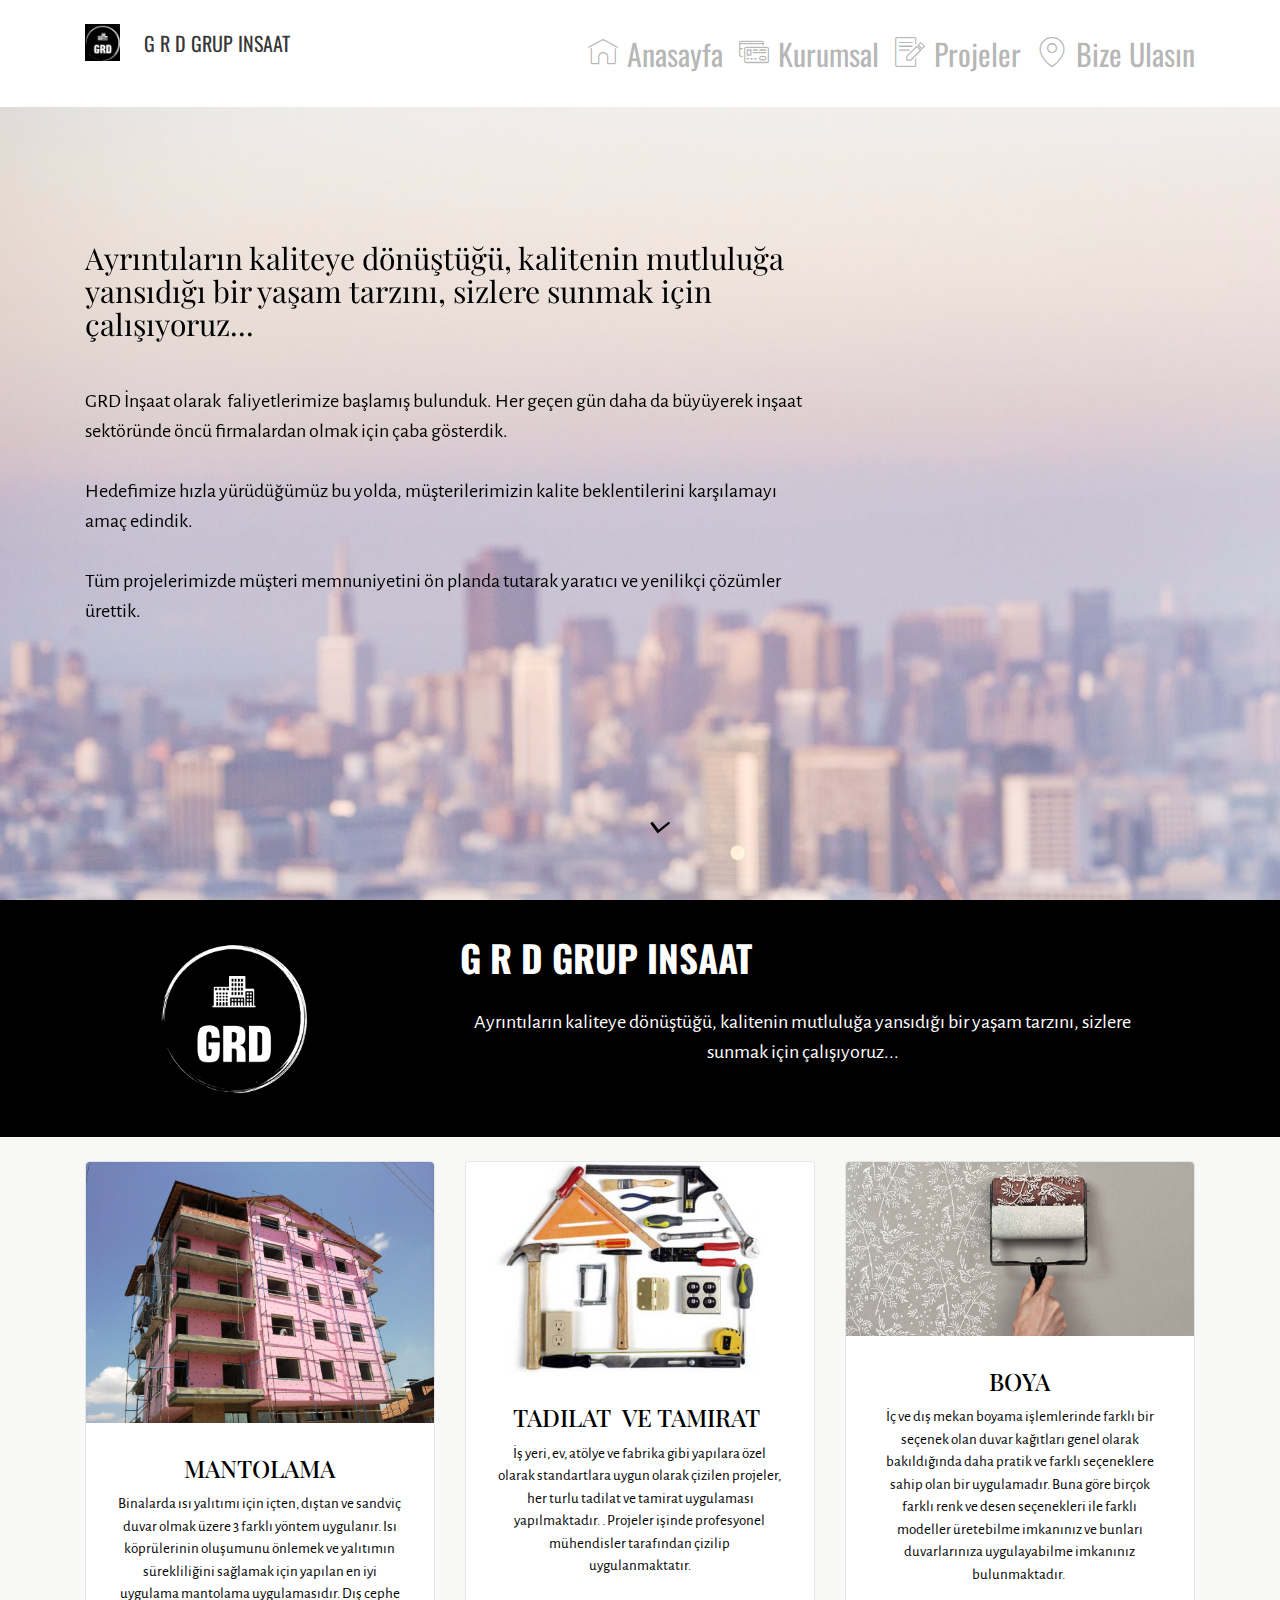
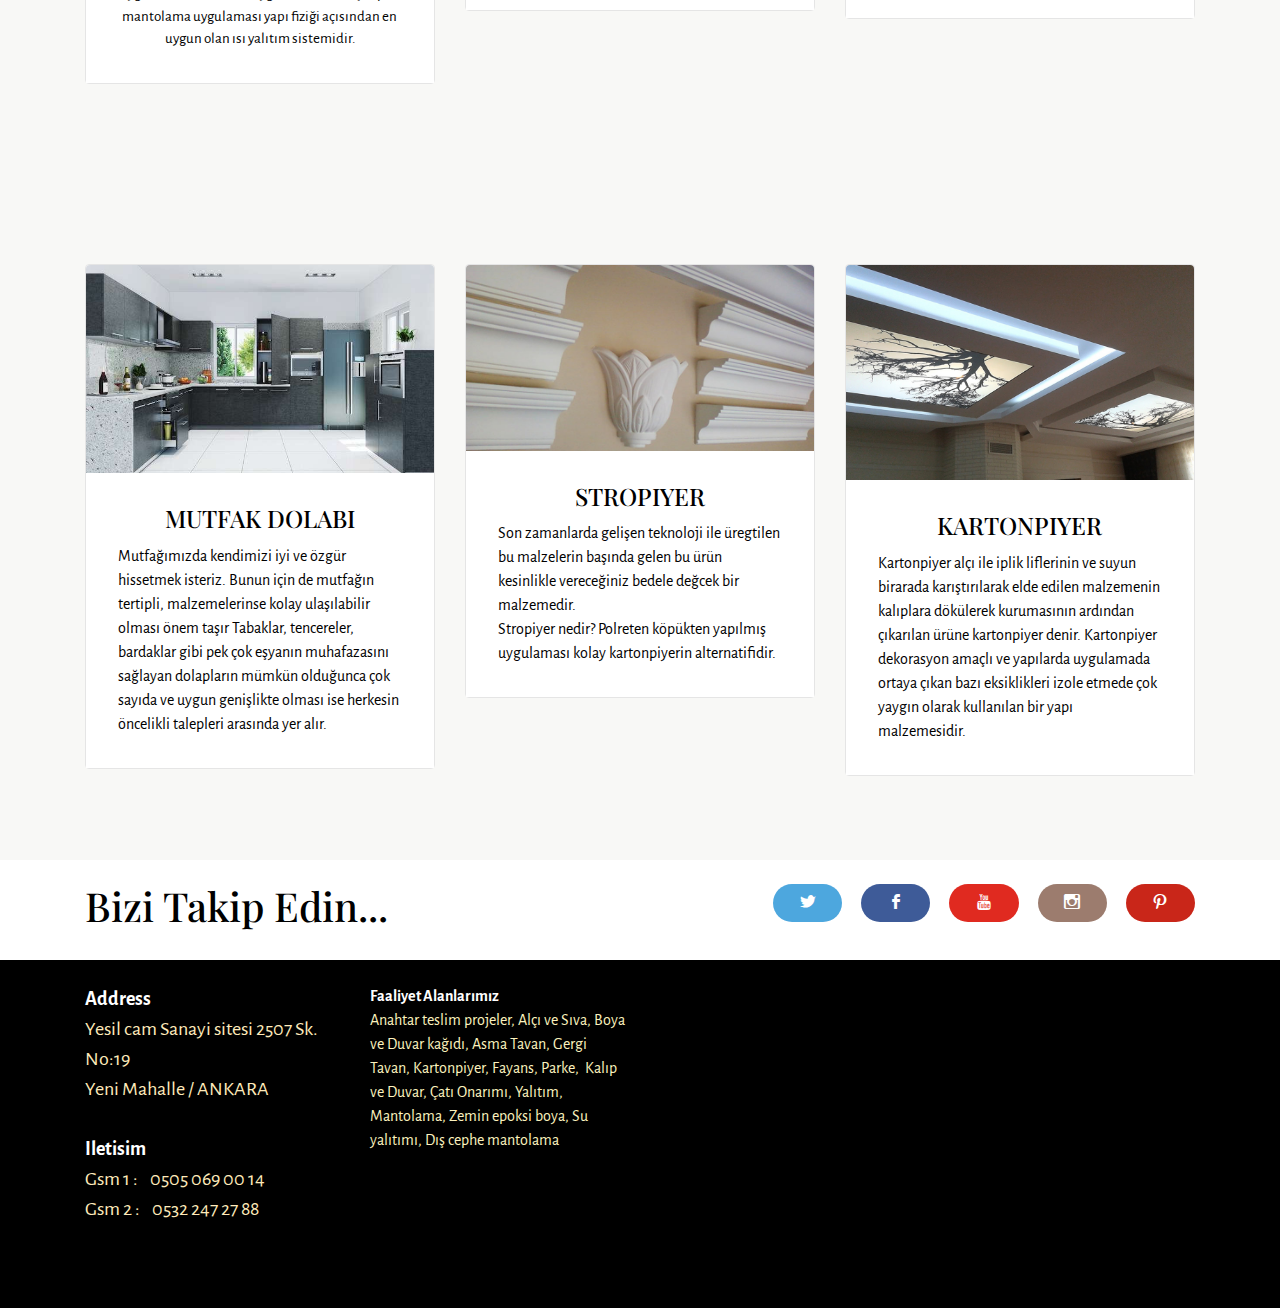
==== commit 65135be1: "create github pages" ====
--- a/index.html
+++ b/index.html
@@ -16,7 +16,6 @@
   <link rel="stylesheet" href="assets/tether/tether.min.css">
   <link rel="stylesheet" href="assets/soundcloud-plugin/style.css">
   <link rel="stylesheet" href="assets/bootstrap/css/bootstrap.min.css">
-  <link rel="stylesheet" href="assets/gdpr-plugin/gdpr-styles.css">
   <link rel="stylesheet" href="assets/socicon/css/socicon.min.css">
   <link rel="stylesheet" href="assets/puritym/css/style.css">
   <link rel="stylesheet" href="assets/mobirise/css/mbr-additional.css" type="text/css">
@@ -43,9 +42,9 @@
     </div>
 </nav>
 
-<section class="mbr-section mbr-section-full mbr-parallax-background mbr-after-navbar" id="header1-1" data-rv-view="2" style="background-image: url(assets/images/mbr-1920x1440.jpg);">
+<section class="mbr-section mbr-section-full mbr-parallax-background mbr-after-navbar" id="header1-1" data-rv-view="2" style="background-image: url(assets/images/mbr-4.jpg);">
     <div class="mbr-table-cell">
-        <div class="mbr-overlay" style="opacity: 0.7; background-color: rgb(255, 255, 255);"></div>
+        <div class="mbr-overlay" style="opacity: 0; background-color: rgb(255, 255, 255);"></div>
         <div class="container">
             <div class="row">
                 <div class="col-md-8">
@@ -86,46 +85,78 @@
     
     <div class="container">
         <div class="row">
-            <div class="col-sm-6 col-md-3">
-                <div class="card cart-block">
-                    <div><img src="assets/images/asma-tavan-600x300.jpg" class="card-img-top"></div>
-                    <div class="card-block">
-                        <h4 class="card-title text-xs-center">ASMA TAVAN</h4>
-                        <p class="card-text">Çabuk ve kolay montaj ile boyanmaya hazır tavan yüzeyinin oluşmasını sağlar. Her türlü iç mekanların tavan uygulamalarında kullanılır. Kolayca tamirinin yapılabilmesi ve ekonomik olması itibariyle en çok tercih edilen sistemlerden biridir.&nbsp;</p>
-                        <div class="text-xs-center"><a href="page2.html" class="btn btn-secondary-outline">Daha Fazla...</a></div>
-                    </div>
-                </div>
-            </div>
-            <div class="col-sm-6 col-md-3">
+            <div class="col-sm-6 col-md-4">
+                <div class="card cart-block">
+                    <div><img src="assets/images/mantolama-1.jpg" class="card-img-top"></div>
+                    <div class="card-block">
+                        <h4 class="card-title text-xs-center">MANTOLAMA</h4>
+                        <p class="card-text">Binalarda ısı yalıtımı için içten, dıştan ve sandviç duvar olmak üzere 3 farklı yöntem uygulanır. Isı köprülerinin oluşumunu önlemek ve yalıtımın sürekliliğini sağlamak için yapılan en iyi uygulama mantolama uygulamasıdır. Dış cephe mantolama uygulaması yapı fiziği açısından en uygun olan ısı yalıtım sistemidir.
+<br></p>
+                        
+                    </div>
+                </div>
+            </div>
+            <div class="col-sm-6 col-md-4">
                 <div class="card cart-block">
                     <div><img src="assets/images/evde-tadilat-rehberi-600x363.jpg" class="card-img-top"></div>
                     <div class="card-block">
                         <h4 class="card-title text-xs-center">TADILAT &nbsp;VE TAMIRAT&nbsp;</h4>
                         <p class="card-text">İş yeri, ev, atölye ve fabrika gibi yapılara özel olarak standartlara uygun olarak çizilen projeler, &nbsp;her turlu tadilat ve tamirat uygulaması yapılmaktadır. . Projeler işinde profesyonel mühendisler tarafından çizilip uygulanmaktatır.</p>
-                        <div class="text-xs-center"><a href="page5.html" class="btn btn-secondary-outline">Daha Fazla...</a></div>
-                    </div>
-                </div>
-            </div>
-            <div class="col-sm-6 col-md-3">
+                        
+                    </div>
+                </div>
+            </div>
+            <div class="col-sm-6 col-md-4">
                 <div class="card cart-block">
                     <div><a href="page3.html"><img src="assets/images/boya-isi-ustasi1-600x300.jpg" class="card-img-top"></a></div>
                     <div class="card-block">
                         <h4 class="card-title text-xs-center">BOYA</h4>
                         <p class="card-text">İç ve dış mekan boyama işlemlerinde farklı bir seçenek olan duvar kağıtları genel olarak bakıldığında daha pratik ve farklı seçeneklere sahip olan bir uygulamadır. Buna göre birçok farklı renk ve desen seçenekleri ile farklı modeller üretebilme imkanınız ve bunları duvarlarınıza uygulayabilme imkanınız bulunmaktadır.&nbsp;</p>
-                        <div class="text-xs-center"><a href="page3.html" class="btn btn-secondary-outline">Daha Fazla...</a></div>
-                    </div>
-                </div>
-            </div>
-            <div class="col-sm-6 col-md-3">
-                <div class="card cart-block">
-                    <div><img src="assets/images/kartonpiyer-ve-alpan-600x329.jpg" class="card-img-top"></div>
+                        
+                    </div>
+                </div>
+            </div>
+            
+        </div>
+    </div>
+</section>
+
+<section class="mbr-section mbr-section-small" id="features1-s" data-rv-view="15" style="background-color: rgb(248, 248, 246); padding-top: 4.5rem; padding-bottom: 4.5rem;">
+    
+    <div class="container">
+        <div class="row">
+            <div class="col-sm-6 col-md-4">
+                <div class="card cart-block">
+                    <div><img src="assets/images/en-modern-mutfak-dolabi-renkleri-mjuzm.jpg" class="card-img-top"></div>
+                    <div class="card-block">
+                        <h4 class="card-title text-xs-center">MUTFAK DOLABI</h4>
+                        <p class="card-text">Mutfağımızda kendimizi iyi ve özgür hissetmek isteriz. Bunun için de mutfağın tertipli, malzemelerinse kolay ulaşılabilir olması önem taşır Tabaklar, tencereler, bardaklar gibi pek çok eşyanın muhafazasını sağlayan dolapların mümkün olduğunca çok sayıda ve uygun genişlikte olması ise herkesin öncelikli talepleri arasında yer alır.</p>
+                        
+                    </div>
+                </div>
+            </div>
+            <div class="col-sm-6 col-md-4">
+                <div class="card cart-block">
+                    <div><img src="assets/images/kartonpiyer-stropiyer-1.jpg" class="card-img-top"></div>
+                    <div class="card-block">
+                        <h4 class="card-title text-xs-center">STROPIYER</h4>
+                        <p class="card-text">Son zamanlarda gelişen teknoloji ile üregtilen bu malzelerin başında gelen bu ürün kesinlikle vereceğiniz bedele değcek bir malzemedir.
+<br>Stropiyer nedir? Polreten köpükten yapılmış uygulaması kolay kartonpiyerin alternatifidir.</p>
+                        
+                    </div>
+                </div>
+            </div>
+            <div class="col-sm-6 col-md-4">
+                <div class="card cart-block">
+                    <div><img src="assets/images/asma-tavan-9.jpg" class="card-img-top"></div>
                     <div class="card-block">
                         <h4 class="card-title text-xs-center">KARTONPIYER</h4>
                         <p class="card-text">Kartonpiyer alçı ile iplik liflerinin ve suyun birarada karıştırılarak elde edilen malzemenin kalıplara dökülerek kurumasının ardından çıkarılan ürüne kartonpiyer denir. Kartonpiyer dekorasyon amaçlı ve yapılarda uygulamada ortaya çıkan bazı eksiklikleri izole etmede çok yaygın olarak kullanılan bir yapı malzemesidir.</p>
-                        <div class="text-xs-center"><a href="page2.html" class="btn btn-secondary-outline">Daha Fazla...</a></div>
-                    </div>
-                </div>
-            </div>
+                        
+                    </div>
+                </div>
+            </div>
+            
         </div>
     </div>
 </section>
@@ -138,7 +169,7 @@
             <div class="col-sm-4">
                 <h2 class="mbr-section-title h1">Bizi Takip Edin...</h2>
             </div>
-            <div class="col-sm-8 text-xs-right"><a class="btn btn-social socicon-bg-twitter" title="Twitter" target="_blank" href="https://twitter.com/mobirise"><i class="socicon socicon-twitter"></i></a> <a class="btn btn-social socicon-bg-facebook" title="Facebook" target="_blank" href="index.html"><i class="socicon socicon-facebook"></i></a>  <a class="btn btn-social socicon-bg-youtube" title="YouTube" target="_blank" href="https://www.youtube.com/channel/UCt_tncVAetpK5JeM8L-8jyw"><i class="socicon socicon-youtube"></i></a> <a class="btn btn-social socicon-bg-instagram" title="Instagram" target="_blank" href="https://instagram.com/mobirise/"><i class="socicon socicon-instagram"></i></a> <a class="btn btn-social socicon-bg-pinterest" title="Pinterest" target="_blank" href="https://www.pinterest.com/mobirise/"><i class="socicon socicon-pinterest"></i></a>   </div>
+            <div class="col-sm-8 text-xs-right"><a class="btn btn-social socicon-bg-twitter" title="Twitter" target="_blank" href="index.html"><i class="socicon socicon-twitter"></i></a> <a class="btn btn-social socicon-bg-facebook" title="Facebook" target="_blank" href="index.html"><i class="socicon socicon-facebook"></i></a>  <a class="btn btn-social socicon-bg-youtube" title="YouTube" target="_blank" href="index.html"><i class="socicon socicon-youtube"></i></a> <a class="btn btn-social socicon-bg-instagram" title="Instagram" target="_blank" href="index.html"><i class="socicon socicon-instagram"></i></a> <a class="btn btn-social socicon-bg-pinterest" title="Pinterest" target="_blank" href="index.html"><i class="socicon socicon-pinterest"></i></a>   </div>
         </div>
     </div>
 </section>
@@ -148,12 +179,12 @@
     <div class="container">
         <div class="row">
             <div class="col-xs-12 col-md-3">
-                <p><strong>Address</strong><br>Yesil cam Sanayi sitesi 2507 Sk. No:19<br>Ruzgar oto sasmaz<br><br>
+                <p><strong>Address</strong><br>Yesil cam Sanayi sitesi 2507 Sk. No:19<br>Yeni Mahalle / ANKARA<br><br>
 <strong>Iletisim</strong><br>
 Gsm 1 : &nbsp; &nbsp;0505 069 00 14&nbsp;<br>Gsm 2 : &nbsp; &nbsp;0532 247 27 88<br><br></p>
             </div>
             <div class="col-xs-12 col-md-3"><strong>Faaliyet Alanlarımız
-</strong><div>Anahtar teslim projeler, Alçı ve Sıva, Boya ve Duvar kağıdı, Asma Tavan, Gergi Tavan, Kartonpiyer, Fayans, Parke, Elektrik ve Su Tesisatı, Kalıp ve Duvar, Çatı Onarımı, Yalıtım, Mantolama, Perdahlı beton, Helikopterli beton, Mozaik küpeşte silimi, Çelik kalıp beton, Zemin epoksi boya, Su yalıtımı, Dış cephe mantolama</div></div>
+</strong><div>Anahtar teslim projeler, Alçı ve Sıva, Boya ve Duvar kağıdı, Asma Tavan, Gergi Tavan, Kartonpiyer, Fayans, Parke, &nbsp;Kalıp ve Duvar, Çatı Onarımı, Yalıtım, Mantolama, Zemin epoksi boya, Su yalıtımı, Dış cephe mantolama</div></div>
             <div class="col-xs-12 col-md-6">
                 <div class="mbr-map"><iframe frameborder="0" style="border:0" src="https://www.google.com/maps/embed/v1/place?key=AIzaSyA0Dx_boXQiwvdz8sJHoYeZNVTdoWONYkU&amp;q=place_id:ChIJ7WhXd-I30xQRFhl8sah-a08" allowfullscreen=""></iframe></div>
             </div>
--- a/assets/mobirise/css/mbr-additional.css
+++ b/assets/mobirise/css/mbr-additional.css
@@ -43,36 +43,18 @@
 }
 
 
-#menu-7 .navbar-toggler {
+#menu-b .navbar-toggler {
   color: #0275d8;
 }
-#menu-7 .nav-link {
+#menu-b .nav-link {
   font-size: 30px;
   font-family: 'Oswald', sans-serif;
 }
-#menu-7 .navbar-brand {
+#menu-b .navbar-brand {
   font-family: 'Oswald', sans-serif;
 }
-#menu-7 .nav-link SPAN {
+#menu-b .nav-link SPAN {
   font-size: 30px;
-}
-
-
-#menu-8 .navbar-toggler {
-  color: #0275d8;
-}
-#menu-8 .nav-link {
-  font-size: 30px;
-  font-family: 'Oswald', sans-serif;
-}
-#menu-8 .navbar-brand {
-  font-family: 'Oswald', sans-serif;
-}
-#menu-8 .nav-link SPAN {
-  font-size: 30px;
-}
-#header3-o H3 {
-  text-align: center;
 }
 #contacts2-h P {
   font-size: 20px;
@@ -86,75 +68,26 @@
 }
 
 
-#menu-9 .navbar-toggler {
+#menu-t .navbar-toggler {
   color: #0275d8;
 }
-#menu-9 .nav-link {
+#menu-t .nav-link {
   font-size: 30px;
   font-family: 'Oswald', sans-serif;
 }
-#menu-9 .navbar-brand {
+#menu-t .navbar-brand {
   font-family: 'Oswald', sans-serif;
 }
-#menu-9 .nav-link SPAN {
+#menu-t .nav-link SPAN {
   font-size: 30px;
 }
-
-
-#menu-a .navbar-toggler {
-  color: #0275d8;
-}
-#menu-a .nav-link {
-  font-size: 30px;
-  font-family: 'Oswald', sans-serif;
-}
-#menu-a .navbar-brand {
-  font-family: 'Oswald', sans-serif;
-}
-#menu-a .nav-link SPAN {
-  font-size: 30px;
-}
-
-
-#menu-b .navbar-toggler {
-  color: #0275d8;
-}
-#menu-b .nav-link {
-  font-size: 30px;
-  font-family: 'Oswald', sans-serif;
-}
-#menu-b .navbar-brand {
-  font-family: 'Oswald', sans-serif;
-}
-#menu-b .nav-link SPAN {
-  font-size: 30px;
-}
-#header1-l H1 {
-  font-size: 20px;
-  text-align: left;
-}
-#contacts2-h P {
+#contacts2-u P {
   font-size: 20px;
   color: #feeaba;
 }
-#contacts2-h DIV {
+#contacts2-u DIV {
   color: #fbf2be;
 }
-#contacts2-h STRONG {
+#contacts2-u STRONG {
   color: #ffffff;
 }
-
-
-#menu-c .navbar-toggler {
-  color: #0275d8;
-}
-#menu-c .nav-link {
-  font-size: 30px;
-  font-family: 'Oswald', sans-serif;
-}
-#menu-c .navbar-brand {
-  font-family: 'Oswald', sans-serif;
-}
-#menu-c .nav-link SPAN {
-  font-size: 30px;
-}
